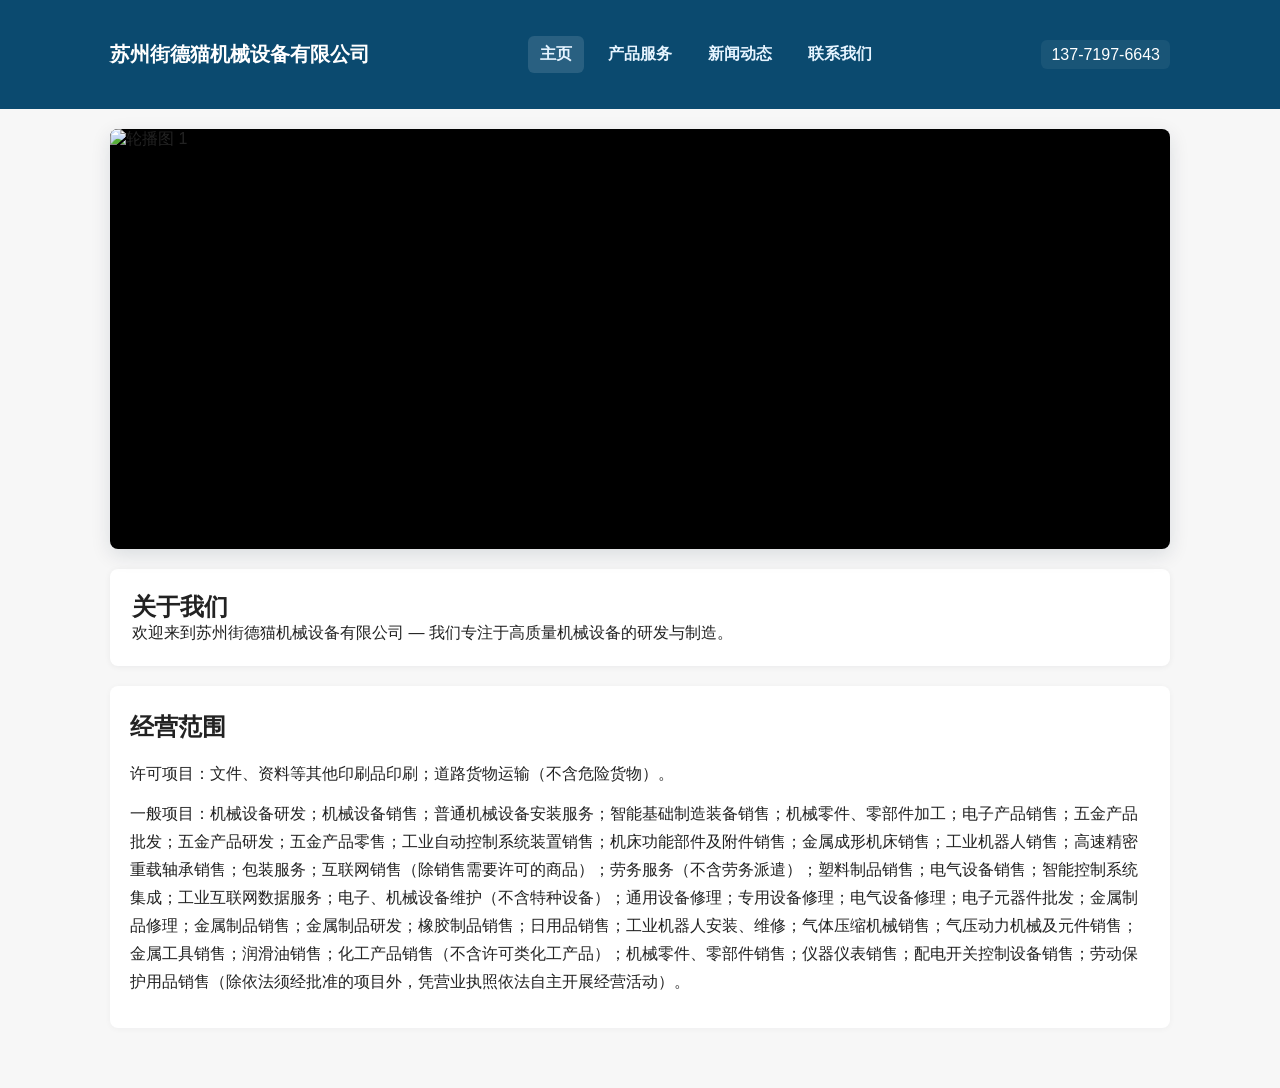
==== index.html @ 40b40793 "Add files via upload" ====
<!doctype html>
<html lang="zh-CN">
<head>
  <meta charset="utf-8">
  <meta name="viewport" content="width=device-width,initial-scale=1">
  <title>苏州街德猫机械设备有限公司</title>
  <link rel="stylesheet" href="styles.css">
</head>
<body>
  <header class="site-header">
    <div class="container header-inner">
      <div class="brand-wrap">
        <h1 class="brand">苏州街德猫机械设备有限公司</h1>
      </div>
      <nav class="main-nav" aria-label="主导航">
        <a href="index.html" class="nav-link" aria-current="page">主页</a>
        <a href="products.html" class="nav-link">产品服务</a>
        <a href="news.html" class="nav-link">新闻动态</a>
        <a href="contact.html" class="nav-link">联系我们</a>
      </nav>
      <div class="contact-short">
        <a href="tel:13771976643">137-7197-6643</a>
      </div>
    </div>
  </header>

  <main class="container">
    <section class="carousel" id="homepage-carousel" aria-label="首页轮播">
      <div class="slides">
        <img src="images/slide1.svg" class="slide active" alt="轮播图 1">
        <img src="images/slide2.svg" class="slide" alt="轮播图 2">
        <img src="images/slide3.svg" class="slide" alt="轮播图 3">
      </div>
    </section>

    <section class="intro">
      <h2>关于我们</h2>
      <p>欢迎来到苏州街德猫机械设备有限公司 — 我们专注于高质量机械设备的研发与制造。</p>
    </section>

    <section class="scope">
      <h2>经营范围</h2>
      <p>许可项目：文件、资料等其他印刷品印刷；道路货物运输（不含危险货物）。</p>
      <p>一般项目：机械设备研发；机械设备销售；普通机械设备安装服务；智能基础制造装备销售；机械零件、零部件加工；电子产品销售；五金产品批发；五金产品研发；五金产品零售；工业自动控制系统装置销售；机床功能部件及附件销售；金属成形机床销售；工业机器人销售；高速精密重载轴承销售；包装服务；互联网销售（除销售需要许可的商品）；劳务服务（不含劳务派遣）；塑料制品销售；电气设备销售；智能控制系统集成；工业互联网数据服务；电子、机械设备维护（不含特种设备）；通用设备修理；专用设备修理；电气设备修理；电子元器件批发；金属制品修理；金属制品销售；金属制品研发；橡胶制品销售；日用品销售；工业机器人安装、维修；气体压缩机械销售；气压动力机械及元件销售；金属工具销售；润滑油销售；化工产品销售（不含许可类化工产品）；机械零件、零部件销售；仪器仪表销售；配电开关控制设备销售；劳动保护用品销售（除依法须经批准的项目外，凭营业执照依法自主开展经营活动）。</p>
    </section>
  </main>

  <script type="module" src="js/main.js"></script>
</body>
</html>
---- styles.css ----
/* 全局样式 */
*{box-sizing:border-box;margin:0;padding:0}
body{font-family:Segoe UI,Helvetica,Arial,sans-serif;color:#222;background:#f7f7f7}
.container{max-width:1100px;margin:0 auto;padding:20px}
.site-header{background:#0b4a6f;color:#fff;padding:16px 0}
.brand{font-size:20px}

/* Header layout */
.header-inner{display:flex;align-items:center;gap:20px;justify-content:space-between}
.brand-wrap{flex:0 0 auto}
.main-nav{display:flex;gap:12px;align-items:center}
.nav-link{text-decoration:none;color:#e6f4ff;padding:8px 12px;border-radius:6px;font-weight:600}
.nav-link:hover{background:rgba(255,255,255,0.06)}
.nav-link[aria-current="page"]{background:rgba(255,255,255,0.12)}
.contact-short a{color:#fff;text-decoration:none;background:rgba(255,255,255,0.06);padding:6px 10px;border-radius:6px}


/* 轮播 */
.carousel{position:relative;overflow:hidden;border-radius:8px;background:#000;height:420px;box-shadow:0 6px 20px rgba(3,30,60,0.12)}
.slides{position:relative;height:100%}
.slide{position:absolute;inset:0;width:100%;height:100%;object-fit:cover;opacity:0;transition:opacity .45s ease}
.slide.active{opacity:1}

.carousel-button{position:absolute;top:50%;transform:translateY(-50%);background:rgba(255,255,255,0.12);border:none;color:#fff;padding:10px 14px;font-size:26px;cursor:pointer;border-radius:6px;backdrop-filter:blur(2px)}
.carousel-button.prev{left:16px}
.carousel-button.next{right:16px}

.intro{margin-top:20px;background:#fff;padding:22px;border-radius:8px;box-shadow:0 1px 6px rgba(16,24,40,.06)}

.contact-card{margin-top:18px;background:linear-gradient(90deg,#0b4a6f,#0d6b8f);color:#fff;padding:14px;border-radius:8px;display:inline-block}
.contact-card a{color:#fff;text-decoration:none;font-weight:700}
.scope{margin-top:20px;background:#fff;padding:20px;border-radius:8px;box-shadow:0 1px 6px rgba(16,24,40,.04);line-height:1.75}
.scope h2{margin-bottom:12px}
.scope p{margin-bottom:12px;white-space:pre-wrap}

@media (max-width:600px){
  .carousel{height:220px}
  .brand{font-size:16px}
  .header-inner{flex-direction:column;align-items:flex-start;gap:10px}
  .main-nav{flex-wrap:wrap}
}

/* 页面主体优化 */
main.container{padding-bottom:60px}
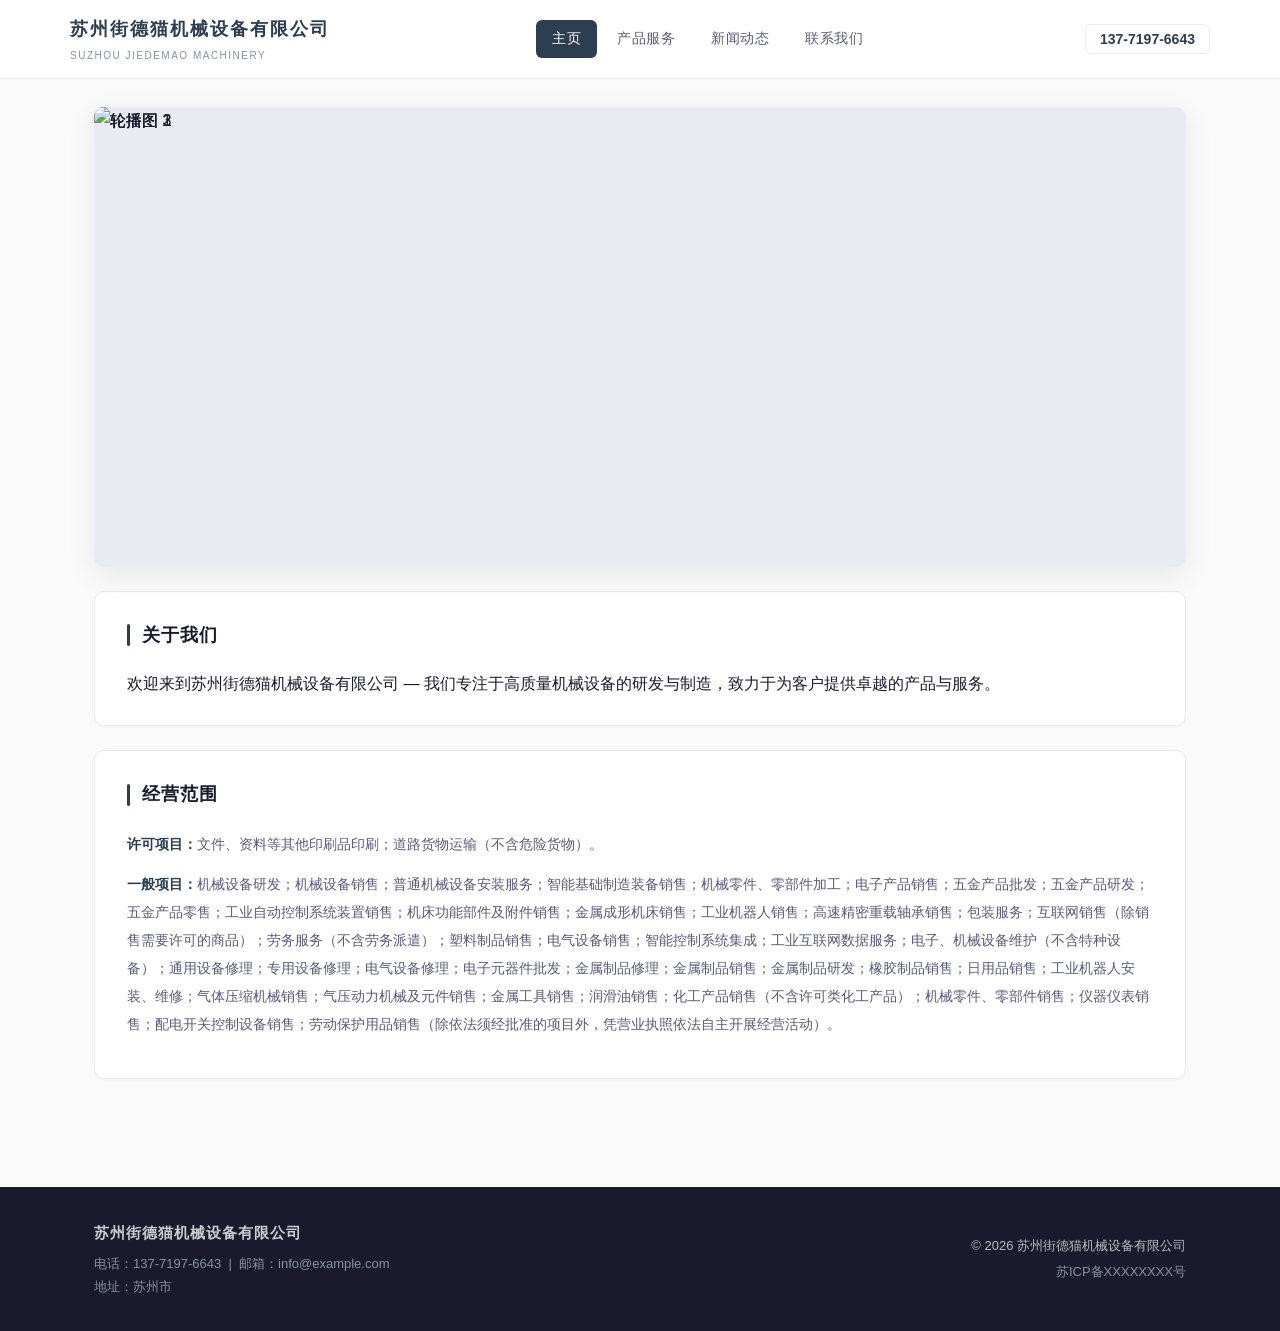
==== commit b3e4e9fa: "Add files via upload" ====
--- a/index.html
+++ b/index.html
@@ -1,50 +1,67 @@
-<!doctype html>
-<html lang="zh-CN">
-<head>
-  <meta charset="utf-8">
-  <meta name="viewport" content="width=device-width,initial-scale=1">
-  <title>苏州街德猫机械设备有限公司</title>
-  <link rel="stylesheet" href="styles.css">
-</head>
-<body>
-  <header class="site-header">
-    <div class="container header-inner">
-      <div class="brand-wrap">
-        <h1 class="brand">苏州街德猫机械设备有限公司</h1>
-      </div>
-      <nav class="main-nav" aria-label="主导航">
-        <a href="index.html" class="nav-link" aria-current="page">主页</a>
-        <a href="products.html" class="nav-link">产品服务</a>
-        <a href="news.html" class="nav-link">新闻动态</a>
-        <a href="contact.html" class="nav-link">联系我们</a>
-      </nav>
-      <div class="contact-short">
-        <a href="tel:13771976643">137-7197-6643</a>
-      </div>
-    </div>
-  </header>
-
-  <main class="container">
-    <section class="carousel" id="homepage-carousel" aria-label="首页轮播">
-      <div class="slides">
-        <img src="images/slide1.svg" class="slide active" alt="轮播图 1">
-        <img src="images/slide2.svg" class="slide" alt="轮播图 2">
-        <img src="images/slide3.svg" class="slide" alt="轮播图 3">
-      </div>
-    </section>
-
-    <section class="intro">
-      <h2>关于我们</h2>
-      <p>欢迎来到苏州街德猫机械设备有限公司 — 我们专注于高质量机械设备的研发与制造。</p>
-    </section>
-
-    <section class="scope">
-      <h2>经营范围</h2>
-      <p>许可项目：文件、资料等其他印刷品印刷；道路货物运输（不含危险货物）。</p>
-      <p>一般项目：机械设备研发；机械设备销售；普通机械设备安装服务；智能基础制造装备销售；机械零件、零部件加工；电子产品销售；五金产品批发；五金产品研发；五金产品零售；工业自动控制系统装置销售；机床功能部件及附件销售；金属成形机床销售；工业机器人销售；高速精密重载轴承销售；包装服务；互联网销售（除销售需要许可的商品）；劳务服务（不含劳务派遣）；塑料制品销售；电气设备销售；智能控制系统集成；工业互联网数据服务；电子、机械设备维护（不含特种设备）；通用设备修理；专用设备修理；电气设备修理；电子元器件批发；金属制品修理；金属制品销售；金属制品研发；橡胶制品销售；日用品销售；工业机器人安装、维修；气体压缩机械销售；气压动力机械及元件销售；金属工具销售；润滑油销售；化工产品销售（不含许可类化工产品）；机械零件、零部件销售；仪器仪表销售；配电开关控制设备销售；劳动保护用品销售（除依法须经批准的项目外，凭营业执照依法自主开展经营活动）。</p>
-    </section>
-  </main>
-
-  <script type="module" src="js/main.js"></script>
-</body>
-</html>
+<!doctype html>
+<html lang="zh-CN">
+<head>
+  <meta charset="utf-8">
+  <meta name="viewport" content="width=device-width,initial-scale=1">
+  <title>苏州街德猫机械设备有限公司</title>
+  <link rel="stylesheet" href="styles.css">
+</head>
+<body>
+  <header class="site-header">
+    <div class="container header-inner">
+      <div class="brand-wrap">
+        <div class="brand">苏州街德猫机械设备有限公司</div>
+        <div class="brand-sub">Suzhou Jiedemao Machinery</div>
+      </div>
+      <nav class="main-nav" aria-label="主导航">
+        <a href="index.html" class="nav-link" aria-current="page">主页</a>
+        <a href="products.html" class="nav-link">产品服务</a>
+        <a href="news.html" class="nav-link">新闻动态</a>
+        <a href="contact.html" class="nav-link">联系我们</a>
+      </nav>
+      <div class="contact-short">
+        <a href="tel:13771976643">137-7197-6643</a>
+      </div>
+    </div>
+  </header>
+
+  <main class="container">
+    <section class="carousel" id="homepage-carousel" aria-label="首页轮播">
+      <div class="slides">
+        <img src="images/jdm.jpg" class="slide" alt="轮播图 1">
+        <img src="images/bag.jpg" class="slide" alt="轮播图 2">
+        <img src="images/jdm2.jpg" class="slide" alt="轮播图 3">
+      </div>
+    </section>
+
+    <section class="section-card">
+      <div class="section-title"><h2>关于我们</h2></div>
+      <p>欢迎来到苏州街德猫机械设备有限公司 — 我们专注于高质量机械设备的研发与制造，致力于为客户提供卓越的产品与服务。</p>
+    </section>
+
+    <section class="section-card">
+      <div class="section-title"><h2>经营范围</h2></div>
+      <div class="scope-text">
+        <p><strong>许可项目：</strong>文件、资料等其他印刷品印刷；道路货物运输（不含危险货物）。</p>
+        <p><strong>一般项目：</strong>机械设备研发；机械设备销售；普通机械设备安装服务；智能基础制造装备销售；机械零件、零部件加工；电子产品销售；五金产品批发；五金产品研发；五金产品零售；工业自动控制系统装置销售；机床功能部件及附件销售；金属成形机床销售；工业机器人销售；高速精密重载轴承销售；包装服务；互联网销售（除销售需要许可的商品）；劳务服务（不含劳务派遣）；塑料制品销售；电气设备销售；智能控制系统集成；工业互联网数据服务；电子、机械设备维护（不含特种设备）；通用设备修理；专用设备修理；电气设备修理；电子元器件批发；金属制品修理；金属制品销售；金属制品研发；橡胶制品销售；日用品销售；工业机器人安装、维修；气体压缩机械销售；气压动力机械及元件销售；金属工具销售；润滑油销售；化工产品销售（不含许可类化工产品）；机械零件、零部件销售；仪器仪表销售；配电开关控制设备销售；劳动保护用品销售（除依法须经批准的项目外，凭营业执照依法自主开展经营活动）。</p>
+      </div>
+    </section>
+  </main>
+
+  <footer class="site-footer">
+    <div class="container footer-inner">
+      <div class="footer-info">
+        <div class="footer-brand">苏州街德猫机械设备有限公司</div>
+        <div>电话：137-7197-6643 &nbsp;|&nbsp; 邮箱：info@example.com</div>
+        <div>地址：苏州市</div>
+      </div>
+      <div class="footer-right">
+        <div class="copyright">© 2026 苏州街德猫机械设备有限公司</div>
+        <div>苏ICP备XXXXXXXX号</div>
+      </div>
+    </div>
+  </footer>
+
+  <script type="module" src="js/main.js"></script>
+</body>
+</html>
--- a/styles.css
+++ b/styles.css
@@ -1,45 +1,408 @@
-/* 全局样式 */
-*{box-sizing:border-box;margin:0;padding:0}
-body{font-family:Segoe UI,Helvetica,Arial,sans-serif;color:#222;background:#f7f7f7}
-.container{max-width:1100px;margin:0 auto;padding:20px}
-.site-header{background:#0b4a6f;color:#fff;padding:16px 0}
-.brand{font-size:20px}
-
-/* Header layout */
-.header-inner{display:flex;align-items:center;gap:20px;justify-content:space-between}
-.brand-wrap{flex:0 0 auto}
-.main-nav{display:flex;gap:12px;align-items:center}
-.nav-link{text-decoration:none;color:#e6f4ff;padding:8px 12px;border-radius:6px;font-weight:600}
-.nav-link:hover{background:rgba(255,255,255,0.06)}
-.nav-link[aria-current="page"]{background:rgba(255,255,255,0.12)}
-.contact-short a{color:#fff;text-decoration:none;background:rgba(255,255,255,0.06);padding:6px 10px;border-radius:6px}
-
-
-/* 轮播 */
-.carousel{position:relative;overflow:hidden;border-radius:8px;background:#000;height:420px;box-shadow:0 6px 20px rgba(3,30,60,0.12)}
-.slides{position:relative;height:100%}
-.slide{position:absolute;inset:0;width:100%;height:100%;object-fit:cover;opacity:0;transition:opacity .45s ease}
-.slide.active{opacity:1}
-
-.carousel-button{position:absolute;top:50%;transform:translateY(-50%);background:rgba(255,255,255,0.12);border:none;color:#fff;padding:10px 14px;font-size:26px;cursor:pointer;border-radius:6px;backdrop-filter:blur(2px)}
-.carousel-button.prev{left:16px}
-.carousel-button.next{right:16px}
-
-.intro{margin-top:20px;background:#fff;padding:22px;border-radius:8px;box-shadow:0 1px 6px rgba(16,24,40,.06)}
-
-.contact-card{margin-top:18px;background:linear-gradient(90deg,#0b4a6f,#0d6b8f);color:#fff;padding:14px;border-radius:8px;display:inline-block}
-.contact-card a{color:#fff;text-decoration:none;font-weight:700}
-.scope{margin-top:20px;background:#fff;padding:20px;border-radius:8px;box-shadow:0 1px 6px rgba(16,24,40,.04);line-height:1.75}
-.scope h2{margin-bottom:12px}
-.scope p{margin-bottom:12px;white-space:pre-wrap}
-
-@media (max-width:600px){
-  .carousel{height:220px}
-  .brand{font-size:16px}
-  .header-inner{flex-direction:column;align-items:flex-start;gap:10px}
-  .main-nav{flex-wrap:wrap}
-}
-
-/* 页面主体优化 */
-main.container{padding-bottom:60px}
-
+/* ===== 全局 ===== */
+:root {
+  --primary: #2c3e50;
+  --primary-light: #3d5068;
+  --bg: #fafafa;
+  --surface: #ffffff;
+  --text: #1a1a2e;
+  --text-secondary: #5a5a7a;
+  --text-muted: #8892a4;
+  --border: #e8ecf1;
+  --footer: #1a1a2e;
+  --footer-text: #8892a4;
+  --shadow-sm: 0 1px 3px rgba(0,0,0,.04);
+  --shadow-md: 0 4px 16px rgba(0,0,0,.06);
+  --shadow-lg: 0 8px 30px rgba(0,0,0,.08);
+  --radius: 10px;
+}
+
+* { box-sizing: border-box; margin: 0; padding: 0; }
+
+body {
+  font-family: "Segoe UI", "PingFang SC", "Microsoft YaHei", "Helvetica Neue", Arial, sans-serif;
+  color: var(--text);
+  background: var(--bg);
+  line-height: 1.7;
+  -webkit-font-smoothing: antialiased;
+}
+
+.container {
+  max-width: 1140px;
+  margin: 0 auto;
+  padding: 0 24px;
+}
+
+/* ===== Header ===== */
+.site-header {
+  background: var(--surface);
+  border-bottom: 1px solid var(--border);
+  position: sticky;
+  top: 0;
+  z-index: 100;
+  backdrop-filter: blur(12px);
+  background: rgba(255,255,255,.92);
+}
+
+.header-inner {
+  display: flex;
+  align-items: center;
+  justify-content: space-between;
+  padding: 14px 0;
+  gap: 24px;
+}
+
+.brand {
+  font-size: 18px;
+  font-weight: 700;
+  color: var(--primary);
+  letter-spacing: 2px;
+  white-space: nowrap;
+}
+
+.brand-sub {
+  font-size: 10px;
+  color: var(--text-muted);
+  letter-spacing: 1.5px;
+  text-transform: uppercase;
+  margin-top: 2px;
+}
+
+.main-nav {
+  display: flex;
+  gap: 4px;
+  align-items: center;
+}
+
+.nav-link {
+  text-decoration: none;
+  color: var(--text-secondary);
+  padding: 7px 16px;
+  border-radius: 6px;
+  font-size: 14px;
+  font-weight: 500;
+  transition: all .2s;
+  letter-spacing: 0.5px;
+}
+
+.nav-link:hover {
+  color: var(--primary);
+  background: rgba(44,62,80,.06);
+}
+
+.nav-link[aria-current="page"] {
+  color: #fff;
+  background: var(--primary);
+}
+
+.contact-short a {
+  color: var(--primary);
+  text-decoration: none;
+  font-weight: 600;
+  font-size: 14px;
+  padding: 6px 14px;
+  border: 1.5px solid var(--border);
+  border-radius: 6px;
+  transition: all .2s;
+  white-space: nowrap;
+}
+
+.contact-short a:hover {
+  border-color: var(--primary);
+  background: var(--primary);
+  color: #fff;
+}
+
+/* ===== Hero Carousel ===== */
+.carousel {
+  position: relative;
+  overflow: hidden;
+  border-radius: var(--radius);
+  background: #e8ecf1;
+  height: 460px;
+  margin-top: 28px;
+  box-shadow: var(--shadow-lg);
+}
+
+.slides {
+  position: relative;
+  height: 100%;
+}
+
+.slide {
+  position: absolute;
+  top: 0;
+  left: 0;
+  width: 100%;
+  height: 100%;
+  object-fit: cover;
+  transition: transform .5s cubic-bezier(.4,0,.2,1);
+}
+
+/* 箭头按钮 */
+.carousel-button {
+  position: absolute;
+  top: 50%;
+  transform: translateY(-50%);
+  background: rgba(255,255,255,.85);
+  border: none;
+  color: var(--primary);
+  width: 42px;
+  height: 42px;
+  font-size: 22px;
+  cursor: pointer;
+  border-radius: 8px;
+  display: flex;
+  align-items: center;
+  justify-content: center;
+  transition: all .25s;
+  box-shadow: var(--shadow-sm);
+  backdrop-filter: blur(4px);
+}
+
+.carousel-button:hover {
+  background: #fff;
+  box-shadow: var(--shadow-md);
+  transform: translateY(-50%) scale(1.04);
+}
+
+.carousel-button.prev { left: 16px; }
+.carousel-button.next { right: 16px; }
+
+/* 指示器 */
+.carousel-dots {
+  position: absolute;
+  bottom: 20px;
+  left: 50%;
+  transform: translateX(-50%);
+  display: flex;
+  gap: 8px;
+  align-items: center;
+}
+
+.carousel-dot {
+  width: 8px;
+  height: 8px;
+  border-radius: 50%;
+  background: rgba(255,255,255,.5);
+  border: none;
+  cursor: pointer;
+  transition: all .3s;
+  padding: 0;
+}
+
+.carousel-dot.active {
+  width: 28px;
+  border-radius: 4px;
+  background: #fff;
+  box-shadow: 0 1px 4px rgba(0,0,0,.15);
+}
+
+/* ===== Main Content ===== */
+main.container {
+  padding-bottom: 60px;
+}
+
+/* 内容区块 */
+.section-card {
+  background: var(--surface);
+  border-radius: var(--radius);
+  padding: 28px 32px;
+  margin-top: 24px;
+  box-shadow: var(--shadow-sm);
+  border: 1px solid var(--border);
+}
+
+.section-title {
+  display: flex;
+  align-items: center;
+  gap: 12px;
+  margin-bottom: 20px;
+}
+
+.section-title::before {
+  content: "";
+  display: block;
+  width: 3px;
+  height: 22px;
+  background: var(--primary);
+  border-radius: 2px;
+  flex-shrink: 0;
+}
+
+.section-title h2 {
+  font-size: 18px;
+  font-weight: 700;
+  color: var(--text);
+  letter-spacing: 1px;
+}
+
+/* 经营范围文字块 */
+.scope-text {
+  color: var(--text-secondary);
+  line-height: 2;
+  font-size: 14px;
+}
+
+.scope-text p {
+  margin-bottom: 12px;
+}
+
+.scope-text strong {
+  color: var(--primary);
+  font-weight: 600;
+}
+
+/* 联系方式卡片 */
+.contact-grid {
+  display: grid;
+  grid-template-columns: repeat(auto-fit, minmax(200px, 1fr));
+  gap: 14px;
+  margin-top: 8px;
+}
+
+.contact-item {
+  background: #f8f9fb;
+  padding: 18px;
+  border-radius: 8px;
+  text-align: center;
+  transition: all .2s;
+}
+
+.contact-item:hover {
+  background: var(--surface);
+  box-shadow: var(--shadow-md);
+}
+
+.contact-item .label {
+  font-size: 12px;
+  color: var(--text-muted);
+  letter-spacing: 1px;
+  margin-bottom: 6px;
+  text-transform: uppercase;
+}
+
+.contact-item .value {
+  font-size: 15px;
+  font-weight: 600;
+  color: var(--primary);
+}
+
+.contact-item a {
+  color: var(--primary);
+  text-decoration: none;
+}
+
+/* 占位提示 */
+.placeholder-note {
+  text-align: center;
+  padding: 40px 20px;
+  color: var(--text-muted);
+}
+
+.placeholder-note .icon {
+  font-size: 40px;
+  margin-bottom: 12px;
+  opacity: .5;
+}
+
+/* ===== Footer ===== */
+.site-footer {
+  background: var(--footer);
+  color: var(--footer-text);
+  padding: 32px 0;
+  margin-top: 48px;
+  font-size: 13px;
+}
+
+.footer-inner {
+  display: flex;
+  justify-content: space-between;
+  align-items: center;
+  flex-wrap: wrap;
+  gap: 20px;
+}
+
+.footer-brand {
+  color: #ccc;
+  font-size: 15px;
+  font-weight: 600;
+  letter-spacing: 1px;
+  margin-bottom: 6px;
+}
+
+.footer-info {
+  line-height: 1.8;
+}
+
+.footer-right {
+  text-align: right;
+}
+
+.footer-right .copyright {
+  color: #bbb;
+  margin-bottom: 4px;
+}
+
+/* ===== 子页面通用样式 ===== */
+.page-hero {
+  background: linear-gradient(135deg, #eef1f5, #e4e8ed);
+  padding: 48px 0;
+  margin-top: 28px;
+  border-radius: var(--radius);
+  text-align: center;
+}
+
+.page-hero h2 {
+  font-size: 26px;
+  font-weight: 700;
+  color: var(--primary);
+  letter-spacing: 2px;
+}
+
+.page-hero p {
+  color: var(--text-muted);
+  margin-top: 8px;
+  font-size: 14px;
+}
+
+/* ===== 响应式 ===== */
+@media (max-width: 768px) {
+  .header-inner {
+    flex-direction: column;
+    align-items: flex-start;
+    gap: 10px;
+  }
+
+  .main-nav { flex-wrap: wrap; }
+
+  .carousel { height: 240px; }
+
+  .carousel-button {
+    width: 34px;
+    height: 34px;
+    font-size: 18px;
+  }
+
+  .section-card { padding: 20px 18px; }
+
+  .footer-inner {
+    flex-direction: column;
+    text-align: center;
+  }
+
+  .footer-right { text-align: center; }
+
+  .contact-grid {
+    grid-template-columns: 1fr;
+  }
+}
+
+@media (max-width: 480px) {
+  .container { padding: 0 16px; }
+
+  .brand { font-size: 15px; letter-spacing: 1px; }
+
+  .carousel { height: 180px; border-radius: 6px; }
+
+  .section-title h2 { font-size: 16px; }
+}
